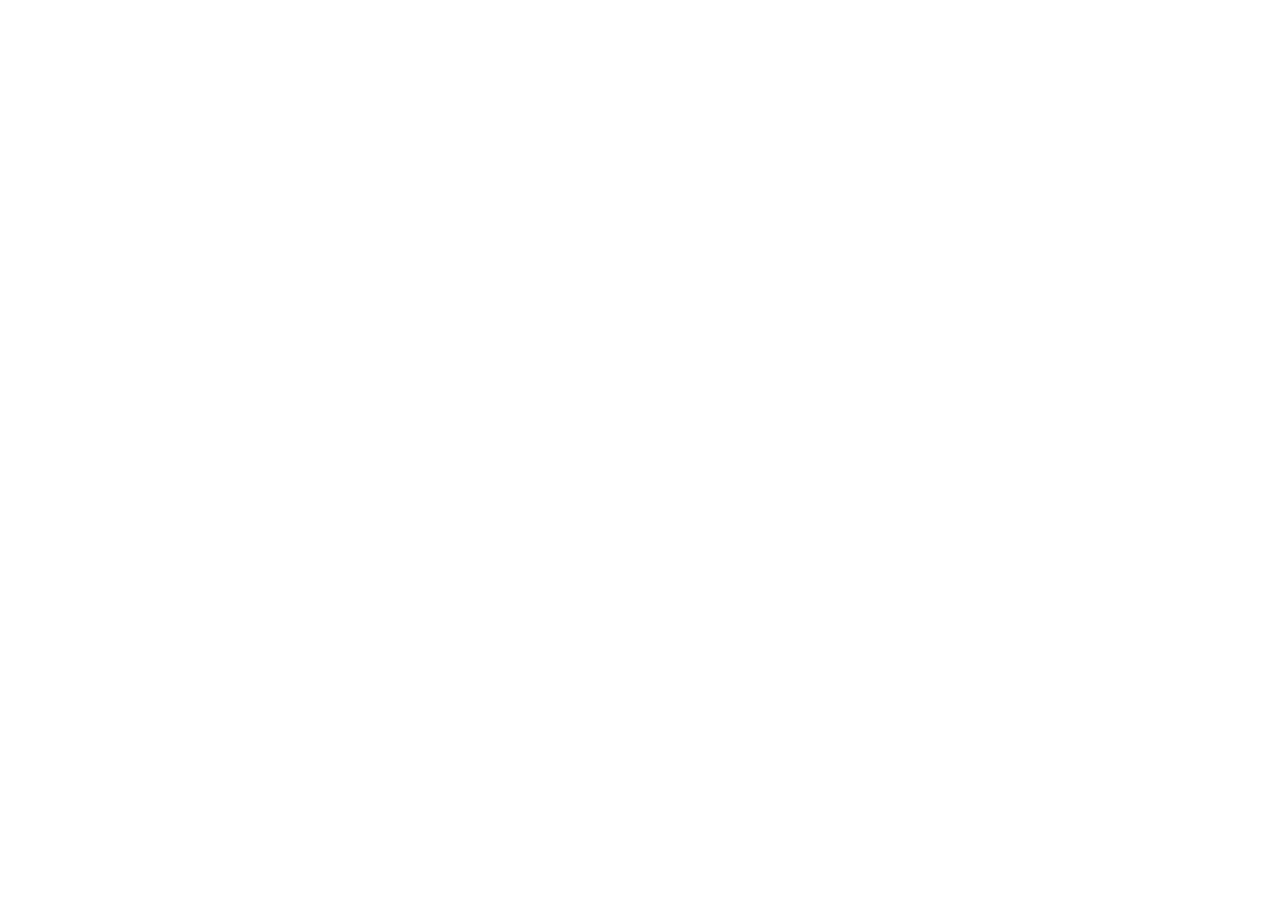
==== results.html @ 68efd1a2 "Created and styled the homepage" ====
<!doctype html>
<html lang="en">
  <head>
    <meta charset="UTF-8" />
    <meta name="viewport" content="width=device-width, initial-scale=1.0" />

    <!-- CUSTOM META TAGS -->
    <meta name="author" content="Creative Mindset" />
    <meta
      name="description"
      content="Dive into thousands of fun, bite-sized quizzes. Whether you have five minutes to kill or want to challenge your friends to a showdown, BrainBuzz is your go-to hub for brain-teasing fun."
    />

    <!-- FAVICON -->
    <link rel="icon" href="./assets/imgs/favicon.png" />

    <!-- CSS LINKING -->
    <link rel="stylesheet" href="./css/styles.css" />

    <!-- TITLE -->
    <title>BrainBuzz</title>
  </head>
  <body></body>
</html>
---- css/styles.css ----
/* GOOGLE FONTS LINKING */
@import url("https://fonts.googleapis.com/css2?family=Quicksand:wght@300..700&display=swap");

*,
*::before,
*::after {
  margin: 0;
  padding: 0;
  box-sizing: border-box;
}

/* CUSTOM CSS VARIABLES */
:root {
  /* Colors */
  --color-black: #000;
  --color-purple: #6813de;
  --color-pink-dark: #ff475d;
  --color-pink-light: #fe909d;
  --color-blue: #80c0fe;
  --color-blue-light: #c3e2ff;

  /* Fonts */
  --fs1: 18.75rem;
  --fs2: 9rem;
  --fs3: 2.25rem;
  --fs4: 2rem;
  --fs5: 1.5rem;
  --fs5: 1.5rem;

  /* Transition */
  --transition: all 0.4s ease;
}

/* GENERAL CSS STYLING */
body {
  inline-size: 100%;
  min-block-size: 100vh;
  font-family: "Quicksand", sans-serif;
  color: var(--color-black);
}

h1 {
  font-size: var(--fs2);
  margin-bottom: 0.5rem;
  text-shadow: 10px 5px 10.8px rgba(0, 0, 0, 0.1);
}

li {
  list-style: none;
}

a {
  text-decoration: none;
}

/* HOMEPAGE STYLING */
.container {
  inline-size: 100%;
  block-size: 100vh;
}

.home-container {
  background: url("../assets/imgs/home-bg.png") no-repeat center;
  background-size: cover;
  position: relative;
}

.home-contents {
  position: absolute;
  left: 50%;
  top: 50%;
  transform: translate(-50%, -50%);
}

.start-quiz {
  color: var(--color-black);
  font-size: var(--fs4);
  padding-left: 20px;
  font-weight: 600;
  transition: var(--transition);
  display: flex;
  align-items: center;
  gap: 1rem;
}

.start-quiz i {
  transition: var(--transition);
}

.start-quiz:hover i {
  transform: translateX(5px);
}
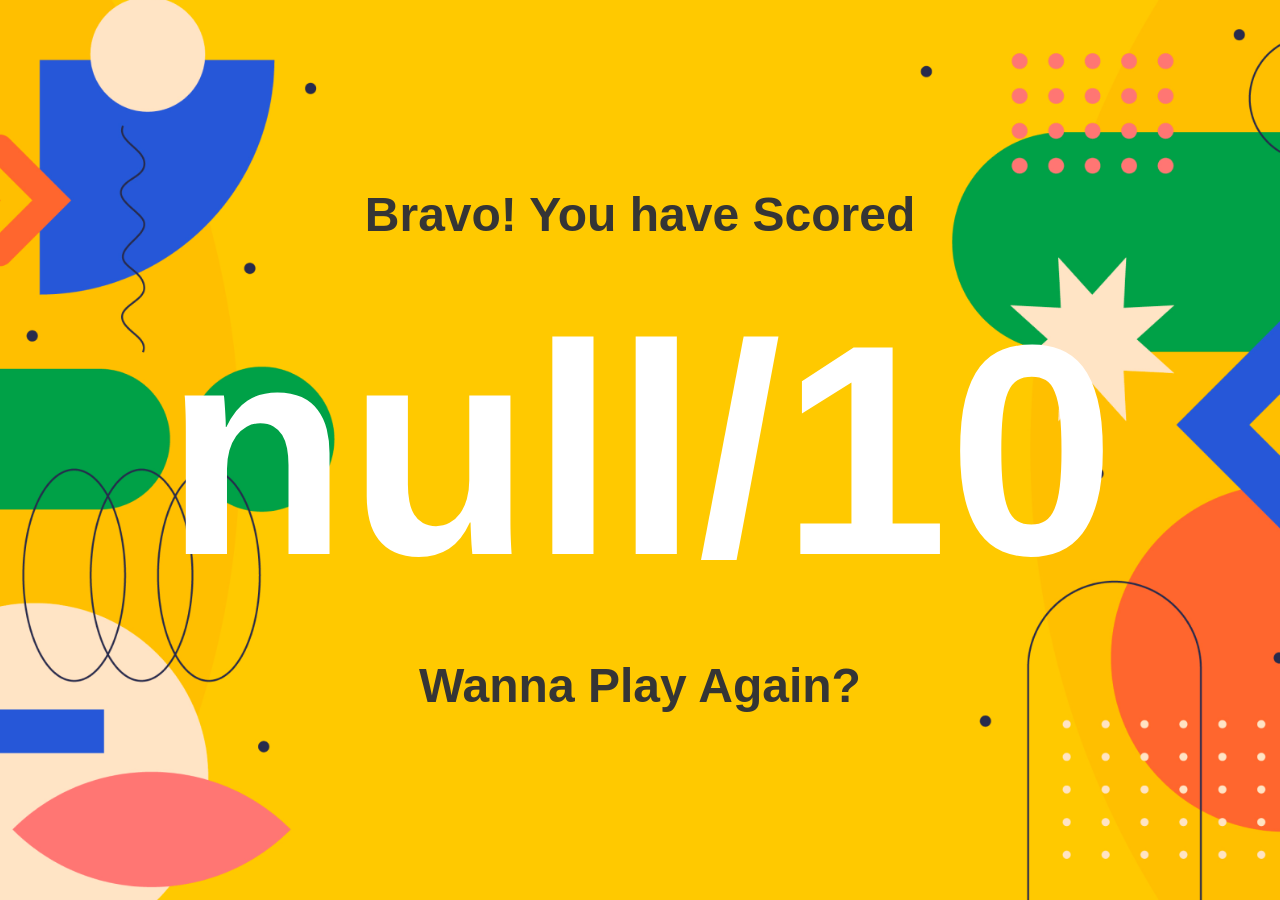
==== commit 95c82b4d: "added functionality to show the final score and render next game" ====
--- a/results.html
+++ b/results.html
@@ -20,5 +20,13 @@
     <!-- TITLE -->
     <title>BrainBuzz</title>
   </head>
-  <body></body>
+  <body>
+    <div class="container result-container">
+      <p>Bravo! You have Scored</p>
+      <p class="score" id="score">9/10</p>
+      <a href="./questions.html" id="play-again">Wanna Play Again?</a>
+    </div>
+
+    <script src="./js/results.js"></script>
+  </body>
 </html>
--- a/css/styles.css
+++ b/css/styles.css
@@ -18,14 +18,15 @@
   --color-pink-light: #fe909d;
   --color-blue: #80c0fe;
   --color-blue-light: #c3e2ff;
+  --color-white: #fff;
+  --color-next-btn: #ffb0ba;
 
   /* Fonts */
-  --fs1: 18.75rem;
-  --fs2: 9rem;
-  --fs3: 2.25rem;
-  --fs4: 2rem;
-  --fs5: 1.5rem;
-  --fs5: 1.5rem;
+  --fs1: 8.75rem;
+  --fs2: 6rem;
+  --fs3: 1.4rem;
+  --fs4: 1.3rem;
+  --fs5: 1.2rem;
 
   /* Transition */
   --transition: all 0.4s ease;
@@ -45,6 +46,10 @@
   text-shadow: 10px 5px 10.8px rgba(0, 0, 0, 0.1);
 }
 
+h2 {
+  font-size: var(--fs3);
+}
+
 li {
   list-style: none;
 }
@@ -57,6 +62,12 @@
 .container {
   inline-size: 100%;
   block-size: 100vh;
+}
+
+.flex {
+  display: flex;
+  align-items: center;
+  flex-direction: column;
 }
 
 .home-container {
@@ -74,7 +85,7 @@
 
 .start-quiz {
   color: var(--color-black);
-  font-size: var(--fs4);
+  font-size: var(--fs5);
   padding-left: 20px;
   font-weight: 600;
   transition: var(--transition);
@@ -90,3 +101,201 @@
 .start-quiz:hover i {
   transform: translateX(5px);
 }
+
+/* QUESTIONS SECTION STYLING */
+.question-container {
+  background: url("../assets/imgs/quizbg-2.png") no-repeat center;
+  background-size: cover;
+  display: grid;
+  place-content: center;
+  color: var(--color-black);
+  position: relative;
+}
+
+.ques-container {
+  text-align: center;
+  max-inline-size: 856px;
+  margin: 0 1rem;
+}
+
+.questions {
+  gap: 2rem;
+  margin-bottom: 1.5rem;
+}
+
+.questions p {
+  font-size: var(--fs3);
+  font-weight: 600;
+}
+
+.line {
+  block-size: 2px;
+  inline-size: 204px;
+  background: var(--color-black);
+}
+
+.choices {
+  display: grid;
+  grid-template-columns: 1fr;
+  gap: 0.9375rem;
+  text-align: left;
+  margin-bottom: 1.75rem;
+}
+
+.choices li {
+  background: var(--color-white);
+  box-shadow: 5px 9px 8.1px rgba(0, 0, 0, 0.1);
+  inline-size: 20rem;
+  padding: 1.5rem 2rem;
+  border-radius: 10px;
+  display: flex;
+  align-items: center;
+  gap: 1.5rem;
+  cursor: pointer;
+  transition: var(--transition);
+}
+
+.choices li.active {
+  background: var(--color-pink-light);
+  color: var(--color-white);
+}
+
+.choices li:hover {
+  box-shadow: 3.8px 7.7px 7.7px hsl(0deg 0% 0% / 0.38);
+}
+
+.choices li.active .letters {
+  background: var(--color-pink-dark);
+  color: #ffecdb;
+}
+
+.letters {
+  font-size: var(--fs4);
+  color: var(--color-pink-dark);
+  inline-size: 30px;
+  block-size: 30px;
+  background: #ffecdb;
+  display: flex;
+  align-items: center;
+  justify-content: center;
+  border-radius: 100vmax;
+  box-shadow: 5px 4px 5.8px rgba(0, 0, 0, 0.1);
+}
+
+.answers {
+  font-size: var(--fs5);
+  font-weight: 500;
+}
+
+.next-btn {
+  background: var(--color-next-btn);
+  border: none;
+  outline: none;
+  padding: 1rem 2.5rem;
+  font-size: var(--fs3);
+  border-radius: 10px;
+  color: var(--color-black);
+  cursor: pointer;
+  transition: var(--transition);
+}
+
+.next-btn:hover {
+  box-shadow: 3.8px 7.7px 7.7px hsl(0deg 0% 0% / 0.38);
+  background: var(--color-pink-dark);
+  color: var(--color-white);
+}
+
+.modal {
+  position: absolute;
+  inset: 0;
+  background: rgba(51, 51, 51, 0.5);
+  box-shadow: 3.8px 7.7px 7.7px hsl(0deg 0% 0% / 0.38);
+  display: grid;
+  place-content: center;
+  display: none;
+}
+
+.modal-text {
+  background: #fff;
+  border-radius: 6px;
+  padding: 2rem 3rem;
+  font-size: 1.2rem;
+  margin: 0 3rem;
+}
+
+/* RESULT SECTION STYLING */
+.result-container {
+  background: url("../assets/imgs/result-bg.png") no-repeat center;
+  background-size: cover;
+  display: flex;
+  align-items: center;
+  justify-content: center;
+  flex-direction: column;
+  text-align: center;
+  gap: 2.1875rem;
+}
+
+.result-container p,
+.result-container a {
+  color: #353535;
+  font-size: 2rem;
+  font-weight: 600;
+}
+
+.result-container .score {
+  color: var(--color-white);
+  font-size: var(--fs1);
+}
+
+@media screen and (min-width: 768px) {
+  :root {
+    --fs1: 15.75rem;
+  }
+
+  .choices li {
+    inline-size: 35rem;
+  }
+
+  .result-container a,
+  .result-container p {
+    font-size: 3rem;
+  }
+}
+
+@media screen and (min-width: 992px) {
+  :root {
+    /* Fonts */
+    --fs1: 18.75rem;
+    --fs2: 9rem;
+    --fs3: 2.25rem;
+    --fs4: 2rem;
+    --fs5: 1.5rem;
+  }
+
+  .start-quiz {
+    font-size: var(--fs4);
+  }
+
+  .ques-container {
+    margin: 0;
+  }
+
+  .questions {
+    gap: 2.75rem;
+    margin-bottom: 2.75rem;
+  }
+
+  .choices li {
+    inline-size: 700px;
+  }
+
+  .letters {
+    inline-size: 40px;
+    block-size: 40px;
+  }
+
+  .result-container a,
+  .result-container p {
+    font-size: 3rem;
+  }
+}
